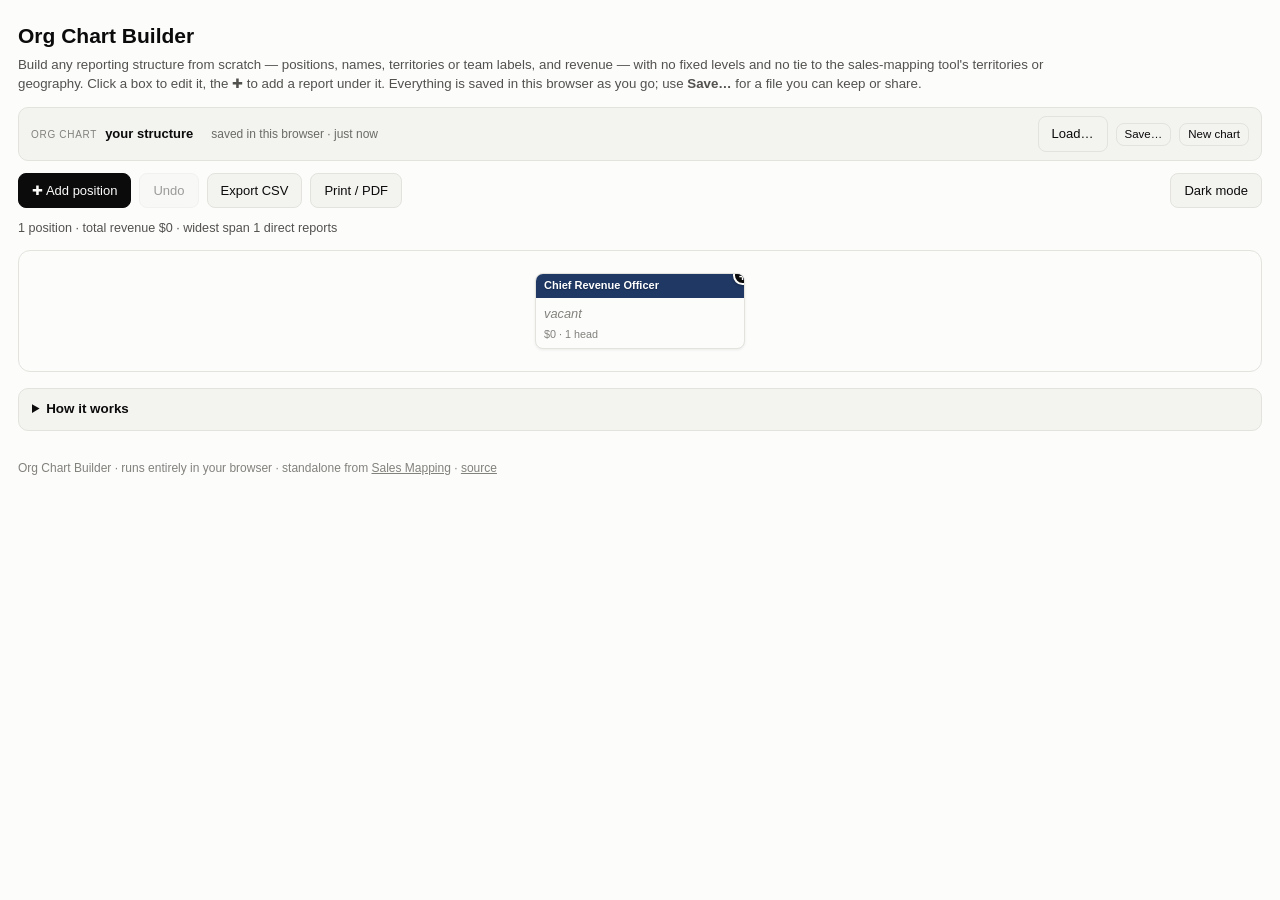
==== org-chart.html @ 768928c0 "Add standalone org chart builder A free-form reporting-structure editor independent of the mapping t" ====
<!DOCTYPE html><html lang="en"><head><meta charset="utf-8">
<meta name="viewport" content="width=device-width,initial-scale=1">
<title>Org Chart Builder</title>
<meta name="description" content="Build any reporting structure — positions, names, territories and revenue — independent of the sales-mapping tool. Runs entirely in your browser.">
<link rel="stylesheet" href="assets/styles.css">
<link rel="icon" href="data:image/svg+xml,<svg xmlns='http://www.w3.org/2000/svg' viewBox='0 0 32 32'><rect width='32' height='32' rx='7' fill='%231F3864'/><circle cx='11' cy='12' r='4' fill='%2312c6a5'/><circle cx='21' cy='20' r='5' fill='%23e19b11'/></svg>">
<style>
.paddbtn{position:absolute;top:-8px;right:-8px;width:19px;height:19px;border-radius:50%;background:var(--tp);color:var(--s1);
  font-size:13px;line-height:17px;text-align:center;cursor:pointer;border:2px solid var(--s1);box-shadow:0 1px 3px rgba(0,0,0,.3)}
.paddbtn:hover{opacity:.82}
.reord{position:absolute;bottom:-9px;left:50%;transform:translateX(-50%);display:flex;gap:2px;background:var(--s1);
  border:1px solid var(--line);border-radius:7px;padding:0 3px;font-size:11px;color:var(--tm);opacity:0}
.pbox:hover .reord{opacity:1}
.reord span{cursor:pointer;padding:1px 3px}
.reord span:hover{color:var(--tp)}
@media print{.databar{display:none!important}}
</style>
</head><body><div class="wrap">

<h1>Org Chart Builder</h1>
<p class="sub">Build any reporting structure from scratch — positions, names, territories or team labels, and revenue — with
no fixed levels and no tie to the sales-mapping tool's territories or geography. Click a box to edit it, the ✚ to add a
report under it. Everything is saved in this browser as you go; use <b>Save…</b> for a file you can keep or share.</p>

<div class="databar">
  <span class="dstag">Org chart</span>
  <b>your structure</b>
  <span id="saved"></span>
  <span class="spacer"></span>
  <label class="file">Load…<input type="file" accept="application/json" onchange="loadOrg(event)"></label>
  <button class="mini" onclick="saveOrg()">Save…</button>
  <button class="mini" onclick="newChart()">New chart</button>
</div>

<div class="bar">
  <button class="primary" onclick="addNode(0)">✚ Add position</button>
  <button id="undoBtn" onclick="undo()">Undo</button>
  <button onclick="exportCSV()">Export CSV</button>
  <button onclick="window.print()">Print / PDF</button>
  <span class="spacer"></span><button id="thm" onclick="toggleTheme()">Dark mode</button>
</div>

<div id="orgmeta"></div>
<div id="org"></div>

<details><summary>How it works</summary><div class="body"><ul>
<li><b>Everything is yours to define.</b> There's one top position to start (rename it to whatever fits — CEO, Owner, Chief Revenue Officer). Add as many positions and as many levels as you want underneath it.</li>
<li><b>Add a report.</b> Click the small ✚ on any box to add a new position reporting to it.</li>
<li><b>Edit a position.</b> Click the box itself — set the title, the person's name (blank shows as <i>vacant</i>), a territory or team label, a colour, and who it reports to.</li>
<li><b>Revenue.</b> Give any position its own revenue figure; each box also shows the rolled-up total for everyone under it, so a leader's box reflects their whole org.</li>
<li><b>Reorder.</b> Hover a box with siblings and use the ◂ ▸ arrows to change the order they're drawn in.</li>
<li><b>Delete.</b> From the edit dialog: move its reports up to whoever it reported to (or anywhere else), or delete the whole branch beneath it in one step.</li>
<li><b>Your work is kept between visits</b> in this browser only — nothing is uploaded. <b>Save…</b> writes a JSON file you can move, share or reload later with <b>Load…</b>. <b>Export CSV</b> gives one row per position with rollups. <b>Print / PDF</b> prints the chart alone.</li>
</ul></div></details>

<footer class="foot">Org Chart Builder · runs entirely in your browser · standalone from <a href="index.html">Sales Mapping</a> ·
<a href="https://github.com/alexlynn12/sales-mapping">source</a></footer>

<div id="modalLayer"></div>
</div>
<script src="assets/orgchart.js"></script>
</body></html>
---- assets/styles.css ----
:root{color-scheme:light;--s1:#fcfcfb;--s2:#f3f3f0;--s3:#eceae5;--line:#e3e2dd;--tp:#0b0b0b;--ts:#52514e;--tm:#82817c;
 --good:#2f6b2f;--bad:#a32020;--open:#c55a11;--sh:rgba(0,0,0,.18);}
:root[data-theme="dark"]{color-scheme:dark;--s1:#1a1a19;--s2:#232322;--s3:#2b2b29;--line:#3a3a37;--tp:#fff;--ts:#c3c2b7;--tm:#8f8e86;
 --good:#8fd47a;--bad:#f08a8a;--open:#f0a463;--sh:rgba(0,0,0,.55);}
@media(prefers-color-scheme:dark){:root:not([data-theme="light"]){color-scheme:dark;--s1:#1a1a19;--s2:#232322;--s3:#2b2b29;--line:#3a3a37;--tp:#fff;--ts:#c3c2b7;--tm:#8f8e86;--good:#8fd47a;--bad:#f08a8a;--open:#f0a463;--sh:rgba(0,0,0,.55);}}
*{box-sizing:border-box}
body{margin:0;background:var(--s1);color:var(--tp);font:14px/1.5 -apple-system,BlinkMacSystemFont,"Segoe UI",Arial,sans-serif}
.wrap{max-width:1680px;margin:0 auto;padding:20px 18px 60px}
h1{font-size:21px;margin:0 0 3px} .sub{color:var(--ts);font-size:13.3px;margin:0 0 13px;max-width:1050px}
.bar{display:flex;gap:8px;flex-wrap:wrap;align-items:center;margin-bottom:11px}
button{border:1px solid var(--line);background:var(--s2);color:var(--tp);font:inherit;font-size:13px;padding:7px 13px;border-radius:8px;cursor:pointer}
button:hover:not(:disabled){background:var(--s3)} button:disabled{opacity:.4;cursor:default}
button.primary{background:var(--tp);color:var(--s1);border-color:var(--tp)}
button.danger{background:transparent;color:var(--bad);border-color:var(--bad)}
button.mini{padding:2px 8px;font-size:11.5px}
.vw{display:inline-flex;background:var(--s3);border:1px solid var(--line);border-radius:9px;padding:3px}
.vw button{border:0;background:transparent;padding:6px 15px;font-size:13px;border-radius:6px;color:var(--ts)}
.vw button[aria-pressed="true"]{background:var(--s1);color:var(--tp);font-weight:600;box-shadow:0 1px 3px rgba(0,0,0,.12)}
.spacer{flex:1} .muted{color:var(--tm)} .hide{display:none}
label.file{border:1px solid var(--line);background:var(--s2);padding:7px 13px;border-radius:8px;cursor:pointer;font-size:13px}
label.file input{display:none}
#selbar{background:var(--s2);border:1px solid var(--line);border-radius:9px;padding:8px 12px;margin-bottom:11px;font-size:12.8px;min-height:36px}
.grid{display:grid;grid-template-columns:minmax(0,1.3fr) minmax(330px,.7fr);gap:15px;align-items:start}
#mapWrap{position:relative}
#map{width:100%;height:520px;border:1px solid var(--line);border-radius:12px;overflow:hidden;background:var(--s1);cursor:pointer}
#menuLayer{position:absolute;inset:0;pointer-events:none}
.menu{position:absolute;pointer-events:auto;width:310px;background:var(--s1);border:1px solid var(--line);border-radius:11px;
 box-shadow:0 10px 34px var(--sh);padding:5px;z-index:50;max-height:470px;overflow:auto}
.mx{position:absolute;right:6px;top:6px;border:0;background:transparent;color:var(--tm);padding:2px 5px;cursor:pointer}
.mh{padding:8px 10px 7px;border-bottom:1px solid var(--line);margin-bottom:3px}
.mt{font-weight:650;font-size:13.4px;padding-right:18px} .ms{font-size:11.7px;color:var(--ts);margin-top:2px}
.msep{font-size:10.6px;color:var(--tm);text-transform:uppercase;letter-spacing:.5px;padding:7px 9px 3px}
.mrow{display:flex;align-items:center;gap:7px;padding:6px 9px;border-radius:7px;cursor:pointer;font-size:12.6px;line-height:1.3}
.mrow:hover{background:var(--s3)} .mrow.cur{cursor:default;opacity:.5} .mrow.cur:hover{background:transparent}
.mrow.back{color:var(--open);justify-content:center;font-size:12.2px;font-weight:600}
.mrow.sub{padding-left:20px} .mname{flex:1;min-width:0} .mdet{color:var(--ts);font-size:11.4px;white-space:nowrap}
.sw{display:inline-block;width:10px;height:10px;border-radius:3px;vertical-align:-1px;flex:none;margin-right:2px}
.tagp{display:inline-block;background:var(--s3);color:var(--ts);font-size:9.5px;font-weight:700;border-radius:4px;padding:1px 5px;margin-left:5px;text-transform:uppercase}
.cards{display:grid;gap:9px}
.card{border:1px solid var(--line);border-left-width:5px;border-radius:9px;padding:9px 11px;background:var(--s2);transition:box-shadow .25s}
.card.flash{box-shadow:0 0 0 3px rgba(197,90,17,.35)}
.n.rn{cursor:pointer;border-radius:6px;padding:2px 4px;margin:-2px -4px}
.n.rn:hover{background:var(--s3)}
.pen{opacity:0;margin-left:6px;font-size:.8em;font-weight:400}
.n.rn:hover .pen,.drow:hover .pen{opacity:.55}
.drow{cursor:pointer}
.chead{display:flex;align-items:center;gap:6px} .chead .n{font-weight:650;font-size:13px;flex:1}
.cbtn{display:flex;gap:4px;opacity:.75} .card:hover .cbtn{opacity:1}
.card .who{font-size:11.4px;color:var(--ts);margin:2px 0 5px} .card .who .open{color:var(--open)}
.card .big{font-size:17px;font-weight:600}
.card .m{color:var(--ts);font-size:11.8px;display:flex;justify-content:space-between;gap:8px;margin-top:2px}
.track{position:relative;height:9px;background:var(--s3);border-radius:5px;overflow:hidden;margin:5px 0 4px}
.fill{position:absolute;left:0;top:0;bottom:0;border-radius:5px}
.tgtline{position:absolute;top:-2px;bottom:-2px;width:2px;background:var(--tp);opacity:.55}
.dlist{margin-top:6px;border-top:1px dashed var(--line);padding-top:5px}
.drow{display:flex;justify-content:space-between;gap:8px;font-size:11.6px;padding:3px 5px;border-radius:5px;cursor:pointer}
.drow:hover{background:var(--s3)} .drow .dn{font-weight:600} .drow .dd{color:var(--ts)}
.addarea{width:100%;border-style:dashed;color:var(--ts)}
#summary{display:grid;grid-template-columns:repeat(auto-fit,minmax(180px,1fr));gap:9px;margin:13px 0 9px}
.stat{border:1px solid var(--line);border-radius:9px;padding:9px 12px;background:var(--s2)}
.stat .lab{font-size:11.2px;color:var(--ts);text-transform:uppercase;letter-spacing:.4px}
.stat .val{font-size:21px;font-weight:650;margin-top:2px} .stat .sub{font-size:11.3px;color:var(--tm);margin-top:2px}
#issues{margin:5px 0 13px;display:grid;gap:5px}
.iss{font-size:12.4px;border-radius:7px;padding:7px 11px;border:1px solid var(--line)}
.iss.ok{background:rgba(47,107,47,.10);color:var(--good)}
.iss.warn{background:rgba(197,90,17,.11);color:var(--open)}
.iss.bad{background:rgba(163,32,32,.12);color:var(--bad);font-weight:600}
.tabs{display:inline-flex;background:var(--s3);border:1px solid var(--line);border-radius:9px;padding:3px;margin:2px 0 4px}
.tabs button{border:0;background:transparent;padding:6px 13px;font-size:12.5px;border-radius:6px;color:var(--ts)}
.tabs button[aria-pressed="true"]{background:var(--s1);color:var(--tp);font-weight:600;box-shadow:0 1px 3px rgba(0,0,0,.12)}
table{border-collapse:collapse;width:100%;font-size:12.5px}
th,td{text-align:left;padding:6px 9px;border-bottom:1px solid var(--line);vertical-align:top}
th{background:var(--s2);position:sticky;top:0;font-size:10.8px;text-transform:uppercase;letter-spacing:.4px;color:var(--ts)}
td.num{text-align:right;font-variant-numeric:tabular-nums} tr.moved td{background:rgba(197,90,17,.09)}
tr.mixed td{background:rgba(197,90,17,.06)}
select,input.nm{font:inherit;font-size:12.2px;padding:2px 5px;border-radius:5px;border:1px solid var(--line);background:var(--s1);color:var(--tp)}
select{max-width:240px} input.nm{width:130px}
.tblwrap{max-height:430px;overflow:auto;border:1px solid var(--line);border-radius:10px;margin-top:8px}
.dtop{display:flex;gap:10px;align-items:center;padding:8px 4px}
details{margin-top:16px;border:1px solid var(--line);border-radius:10px;background:var(--s2);padding:10px 13px}
summary{cursor:pointer;font-weight:600;font-size:13.4px}
details .body{margin-top:8px;font-size:12.5px;color:var(--ts)} details ul{padding-left:19px;margin:6px 0} details li{margin:4px 0}
.modalbg{position:fixed;inset:0;background:rgba(0,0,0,.42);display:flex;align-items:center;justify-content:center;z-index:200}
.modal{background:var(--s1);border:1px solid var(--line);border-radius:13px;padding:18px 20px;width:390px;box-shadow:0 18px 50px var(--sh)}
.modal h3{margin:0 0 4px;font-size:16px} .mnote{margin:0 0 10px;font-size:12.3px;color:var(--ts)}
.modal label{display:block;font-size:11.6px;color:var(--ts);margin-top:10px}
.modal input,.modal select{display:block;width:100%;margin-top:3px;font-size:13.2px;padding:7px 9px;border-radius:7px;border:1px solid var(--line);background:var(--s2);color:var(--tp);max-width:none}
.swatches{display:flex;gap:5px;flex-wrap:wrap;margin-top:5px}
.swpick{width:24px;height:24px;border-radius:6px;cursor:pointer;border:2px solid transparent;font-size:10px;color:#fff;text-align:center;line-height:22px;font-weight:700}
.swpick.on{border-color:var(--tp);box-shadow:0 0 0 2px var(--s1) inset}
.mbtns{display:flex;gap:8px;margin-top:16px;align-items:center}
/* org chart */
#orgmeta{font-size:12.6px;color:var(--ts);margin:2px 0 12px;display:flex;gap:14px;align-items:center;flex-wrap:wrap}
.tg{display:flex;gap:5px;align-items:center;font-size:12.4px}
#org{overflow:auto;border:1px solid var(--line);border-radius:12px;background:var(--s1);padding:22px 14px}
.tree ul{position:relative;padding:22px 0 0;display:flex;justify-content:center;margin:0;list-style:none}
.tree li{position:relative;padding:22px 7px 0;list-style:none;display:flex;flex-direction:column;align-items:center}
.tree li::before,.tree li::after{content:'';position:absolute;top:0;right:50%;border-top:2px solid var(--line);width:50%;height:22px}
.tree li::after{right:auto;left:50%;border-left:2px solid var(--line)}
.tree li:only-child::after,.tree li:only-child::before{display:none}
.tree li:only-child{padding-top:0}
.tree li:first-child::before,.tree li:last-child::after{border:0}
.tree li:last-child::before{border-right:2px solid var(--line);border-radius:0 6px 0 0}
.tree li:first-child::after{border-radius:6px 0 0 0}
.tree ul ul::before{content:'';position:absolute;top:0;left:50%;border-left:2px solid var(--line);width:0;height:22px}
.tree>ul{padding-top:0}
.pbox{width:186px;border:1px solid var(--line);border-radius:8px;background:var(--s1);overflow:hidden;cursor:pointer;box-shadow:0 1px 3px rgba(0,0,0,.07)}
.pbox:hover{box-shadow:0 3px 10px var(--sh)}
.ptitle{color:#fff;font-size:11px;font-weight:650;padding:5px 8px;line-height:1.25;text-shadow:0 1px 1px rgba(0,0,0,.25)}
.pname{padding:6px 8px 3px;font-size:12.8px;font-weight:600} .pname i{color:var(--tm);font-weight:400}
.psub{padding:0 8px 6px;font-size:10.8px;color:var(--tm)}
.pbox.cro,.pbox.evp{width:210px} .pbox.rep{width:172px}
.pbox.dist.ghost{opacity:.75;border-style:dashed;cursor:default}
.stack{display:flex;flex-direction:column;gap:6px;margin-top:20px;position:relative}
.stack::before{content:'';position:absolute;top:-20px;left:50%;border-left:2px solid var(--line);height:20px}
@media print{ .bar,.vw,#selbar,details,#issues,#summary,#mapView{display:none!important}
  #org{border:0;overflow:visible} body{background:#fff} .wrap{max-width:none;padding:0} }
@media(max-width:1150px){.grid{grid-template-columns:1fr}}

/* ---------- app shell (repo build) ---------- */
.databar{display:flex;align-items:center;gap:8px;flex-wrap:wrap;margin:0 0 12px;padding:8px 12px;
  background:var(--s2);border:1px solid var(--line);border-radius:10px;font-size:13px}
.databar .dstag{text-transform:uppercase;letter-spacing:.07em;font-size:10px;color:var(--tm)}
.databar b{color:var(--tp)}
.bootmsg{margin:0 0 12px;padding:14px 16px;border:1px solid var(--line);border-left:4px solid var(--open);
  border-radius:10px;background:var(--s2);font-size:14px}
.bootmsg .muted{margin-top:5px}
.bootmsg code{background:var(--s3);padding:1px 5px;border-radius:4px;font-size:12px}
.foot{margin:28px 0 10px;font-size:12px;color:var(--tm)}
.foot a{color:var(--tm)}

/* split dialog */
.merr{margin:0 0 10px;padding:8px 10px;border-radius:8px;font-size:13px;
  background:var(--badbg,#fdecea);color:var(--badfg,#8a1c11);border:1px solid var(--badln,#f3c3bd)}
.picks{display:flex;flex-direction:column;gap:4px;margin-top:4px;max-height:210px;overflow:auto}
.pickrow{display:flex;align-items:center;justify-content:space-between;gap:10px;
  padding:5px 8px;border:1px solid var(--ln,#e3e3de);border-radius:8px}
.pkname{font-size:13px}
.pkseg{display:flex;gap:12px;font-size:12px;color:var(--mut,#6b6b66);white-space:nowrap}
.pkseg label{display:inline-flex;align-items:center;gap:4px;margin:0;font-size:12px;cursor:pointer}
.pkseg input{margin:0;width:auto}

/* zip codes tab */
.ziptop{display:flex;justify-content:space-between;align-items:center;gap:10px;padding:2px 2px 8px;font-size:12.3px}
.zipstate{margin:7px 0;padding:2px 11px 9px;border:1px solid var(--line);border-radius:9px;background:var(--s1)}
.zipstate summary{font-size:12.6px;padding:8px 0}
.zipctl{display:flex;gap:8px;align-items:center;margin:2px 0 8px}
.zipsearch{flex:1;font:inherit;font-size:12.2px;padding:5px 9px;border-radius:6px;border:1px solid var(--line);background:var(--s2);color:var(--tp)}
td .tagp{margin-left:0}

/* autosave indicator */
.sv{font-size:12px;color:var(--mut,#6b6b66)}
.sv.bad{color:var(--badfg,#8a1c11)}
#saved{display:inline-flex;align-items:center;gap:8px;margin-left:10px}
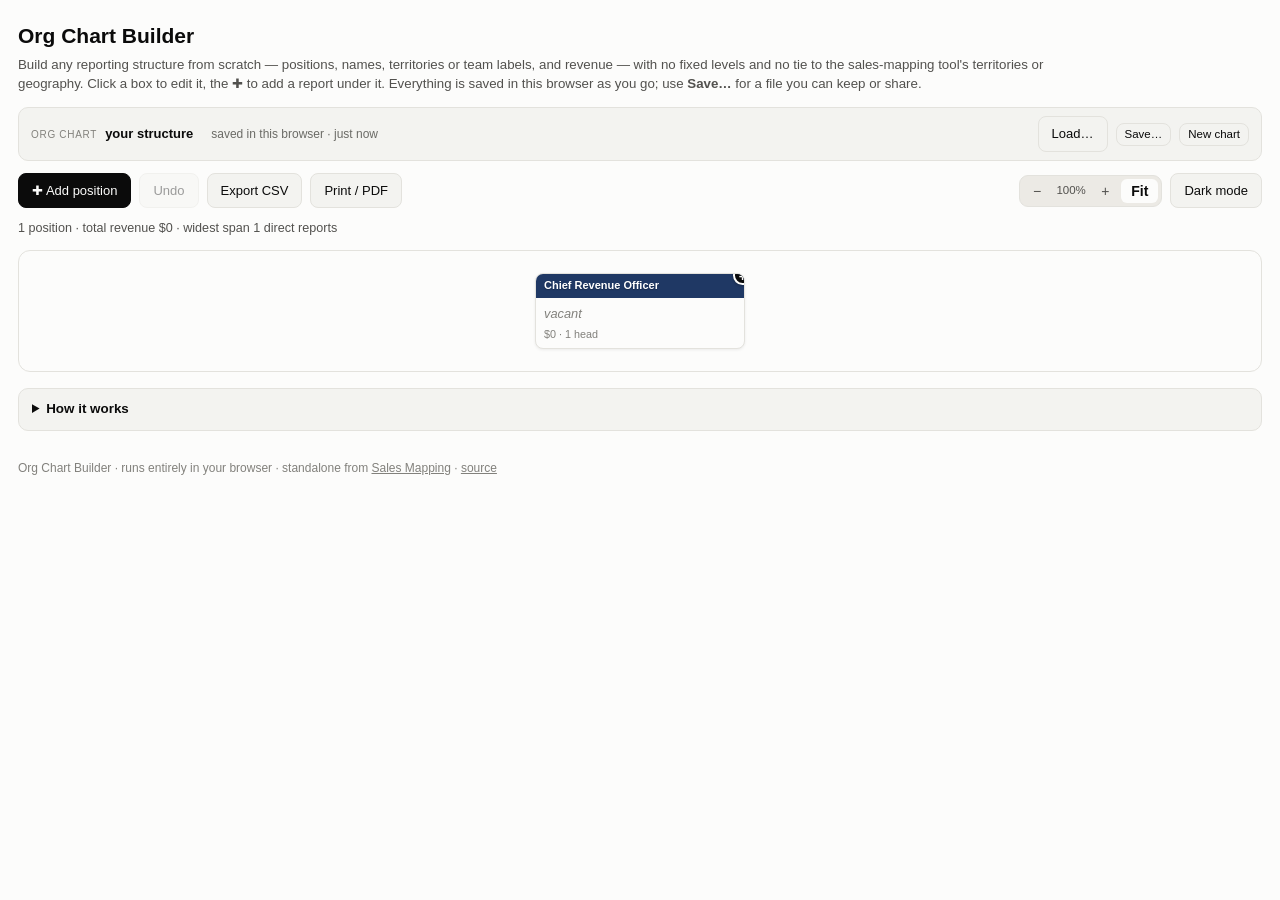
==== commit 5408405b: "Auto-fit the org chart to screen width, with manual zoom override Wide charts were getting clipped a" ====
--- a/org-chart.html
+++ b/org-chart.html
@@ -13,7 +13,12 @@
 .pbox:hover .reord{opacity:1}
 .reord span{cursor:pointer;padding:1px 3px}
 .reord span:hover{color:var(--tp)}
-@media print{.databar{display:none!important}}
+.zoomctl{display:inline-flex;align-items:center;gap:2px;background:var(--s3);border:1px solid var(--line);border-radius:9px;padding:3px}
+.zoomctl button{border:0;background:transparent;padding:5px 10px;font-size:14px;border-radius:6px;color:var(--ts);line-height:1}
+.zoomctl button:hover:not(:disabled){background:var(--s1);color:var(--tp)}
+.zoomctl button[aria-pressed="true"]{background:var(--s1);color:var(--tp);font-weight:600}
+#zoomlabel{font-size:11.5px;color:var(--ts);min-width:36px;text-align:center;display:inline-block}
+@media print{.databar,.zoomctl{display:none!important}}
 </style>
 </head><body><div class="wrap">
 
@@ -37,7 +42,14 @@
   <button id="undoBtn" onclick="undo()">Undo</button>
   <button onclick="exportCSV()">Export CSV</button>
   <button onclick="window.print()">Print / PDF</button>
-  <span class="spacer"></span><button id="thm" onclick="toggleTheme()">Dark mode</button>
+  <span class="spacer"></span>
+  <div class="zoomctl">
+    <button onclick="zoomOut()" title="zoom out">−</button>
+    <span id="zoomlabel">100%</span>
+    <button onclick="zoomIn()" title="zoom in">+</button>
+    <button id="zoomFitBtn" aria-pressed="true" onclick="zoomFit()" title="shrink to fit every position on screen">Fit</button>
+  </div>
+  <button id="thm" onclick="toggleTheme()">Dark mode</button>
 </div>
 
 <div id="orgmeta"></div>
@@ -49,6 +61,7 @@
 <li><b>Edit a position.</b> Click the box itself — set the title, the person's name (blank shows as <i>vacant</i>), a territory or team label, a colour, and who it reports to.</li>
 <li><b>Revenue.</b> Give any position its own revenue figure; each box also shows the rolled-up total for everyone under it, so a leader's box reflects their whole org.</li>
 <li><b>Reorder.</b> Hover a box with siblings and use the ◂ ▸ arrows to change the order they're drawn in.</li>
+<li><b>Zoom.</b> A wide chart shrinks automatically so every box stays on screen at once — <b>Fit</b> in the toolbar. Use <b>−</b> / <b>+</b> to set your own zoom instead; click <b>Fit</b> again to go back to automatic.</li>
 <li><b>Delete.</b> From the edit dialog: move its reports up to whoever it reported to (or anywhere else), or delete the whole branch beneath it in one step.</li>
 <li><b>Your work is kept between visits</b> in this browser only — nothing is uploaded. <b>Save…</b> writes a JSON file you can move, share or reload later with <b>Load…</b>. <b>Export CSV</b> gives one row per position with rollups. <b>Print / PDF</b> prints the chart alone.</li>
 </ul></div></details>
